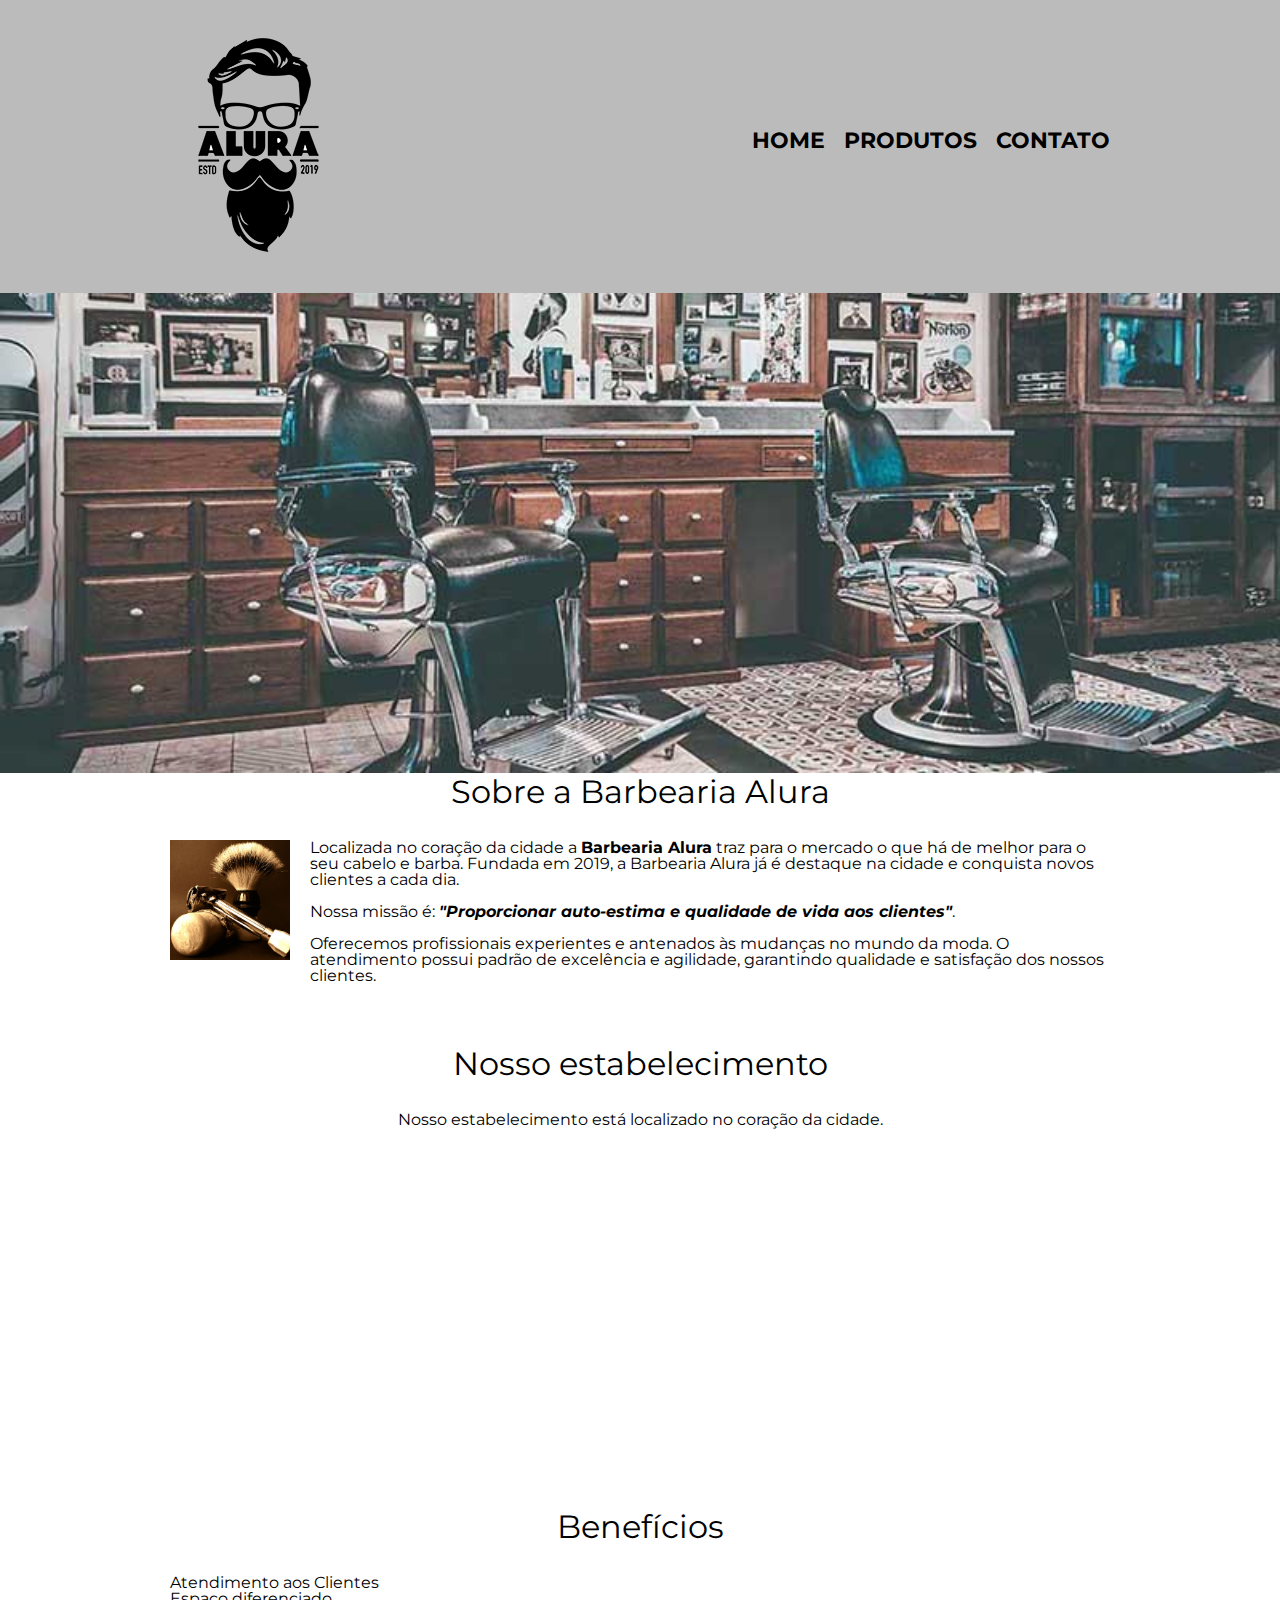
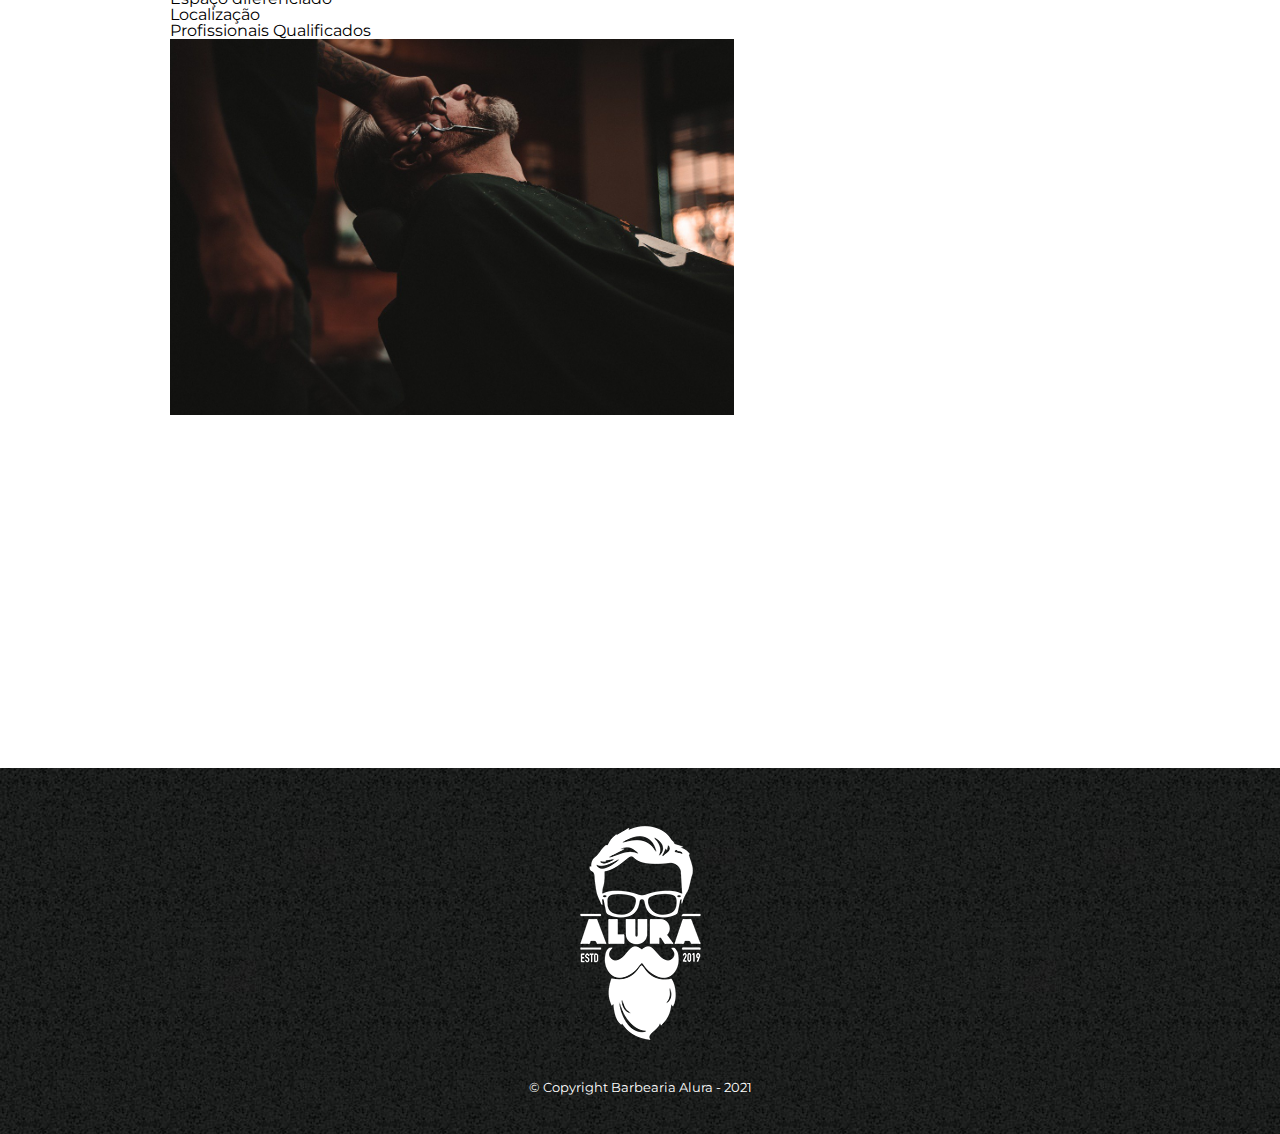
==== index.html @ d8b6650e "teste" ====
<!DOCTYPE html>
<html lang="pt-br">
	<head>
		<link rel="stylesheet" href="reset.css">
		<meta charset="UTF-8">
		<title>Barbearia Alura</title>
		<link rel="stylesheet" href="style.css">
		<link href="https://fonts.googleapis.com/css2?family=Montserrat:wght@200;400&display=swap" rel="stylesheet">
	</head>

	<body>
		<header>
			<div class="caixa">
				<h1><img src="logo.png"></h1>

				<nav>
					<ul>
						<li><a href="index.html">Home</a></li>
						<li><a href="produtos.html">Produtos</a></li>
						<li><a href="contato.html">Contato</a></li>
					</ul>
				</nav>
			</div>
		</header>

		<img class="banner" src="banner.jpg">

		<main>
		<section class="principal">
			<h2 class="titulo-principal">Sobre a Barbearia Alura</h2>

			<img class="utensilios" src="utensilios.jpg" alt="Imagem de utensílios.">

			<p>Localizada no coração da cidade a <strong>Barbearia Alura</strong> traz para o mercado o que há de melhor para o seu cabelo e barba. Fundada em 2019, a Barbearia Alura já é destaque na cidade e conquista novos clientes a cada dia.</p>

			<p id ="missao">Nossa missão é: <strong><em>"Proporcionar auto-estima e qualidade de vida aos clientes"</em></strong>.</p>

			<p>Oferecemos profissionais experientes e antenados às mudanças no mundo da moda. O atendimento possui padrão de excelência e agilidade, garantindo qualidade e satisfação dos nossos clientes.</p>
		</section>

		<section class="mapa">
			<h3 class="titulo-principal">Nosso estabelecimento</h3>
			<p>Nosso estabelecimento está localizado no coração da cidade.</p>

			<iframe src="https://www.google.com/maps/embed?pb=!1m18!1m12!1m3!1d3656.359138904036!2d-46.60348438440633!3d-23.591449568590612!2m3!1f0!2f0!3f0!3m2!1i1024!2i768!4f13.1!3m3!1m2!1s0x94ce5bf258066d99%3A0x8ab35a2b97cbbf80!2sR.%20Gen.%20Lecor%20-%20Ipiranga%2C%20S%C3%A3o%20Paulo%20-%20SP!5e0!3m2!1spt-BR!2sbr!4v1638492133017!5m2!1spt-BR!2sbr" width="100%" height="300" style="border:0;" allowfullscreen="" loading="lazy"></iframe>
		</section>

		<section class="beneficios">
			<h3 class="titulo-principal">Benefícios</h3>

			<ul>
				<li class="itens">Atendimento aos Clientes</li>
				<li class="itens">Espaço diferenciado</li>
				<li class="itens">Localização</li>
				<li class="itens">Profissionais Qualificados</li>
			</ul>

			<img src="beneficios.jpg" class="imagembeneficios">

			<div class="video">
				<iframe width="560" height="315" src="https://www.youtube.com/embed/wcVVXUV0YUY" title="YouTube video player" frameborder="0" allow="accelerometer; autoplay; clipboard-write; encrypted-media; gyroscope; picture-in-picture" allowfullscreen></iframe>
			</div>
		</section>
	</main>

		<footer>
			<img src="logo-branco.png">
			<p class="copyright">	&copy; Copyright Barbearia Alura - 2021</p>
		</footer>
	</body>	
</html>
---- style.css ----
body {
	font-family: 'Montserrat', sans-serif;
}

header {
	background: #BBBBBB;
	padding: 20px 0;
}

.caixa {
	width: 940px;
	position: relative;
	margin: 0 auto;
}

nav {
	position: absolute;
	top: 110px;
	right: 0;
}

nav li {
	display: inline;
	margin: 0 0 0 15px ;
}

nav a {
	text-transform: uppercase;
	color: black;
	font-weight: bold;
	font-size: 22px;
	text-decoration: none;
}

nav a:hover {
	color: red;
	text-decoration: underline;
}

.produtos {
	width: 940px;
	margin: 0 auto;
	padding: 50px 0;
}

.produtos li {
	display: inline-block;
	text-align: center;
	width: 30%;
	vertical-align: top;
	margin: 0 1.5%;
	padding: 30px 20px;
	box-sizing: border-box;
	border:  2px solid black;
	border-radius: 10px;
}

.produtos li:hover {
	border-color: red;
}

.produtos li:active {
	border-color: green;
}

.produtos li:hover h2 {
	font-size: 34px;
}

.produtos h2 {
	font-size: 30px;
	font-weight: bold;
}

.descricao {
	font-size: 18px;
}

.preco {
	font-size: 22px;
	font-weight: bold;
	margin-top: 10px;
}

footer {
	background: url("bg.jpg");
	text-align: center;
	padding: 40px 0;
}

.copyright {
	color: white;
	font-size: 13px;
	margin:  20px 0 0;
}

main {
	width: 940px;
	margin: 0 auto;
}

form {
	margin: 40px 0;
}

form label, form legend {
	display:  block;
	font-size: 20px;
	margin: 0 0 10px;
}

.input-padrao {
	display: block;
	margin: 0 0 20px;
	padding: 10px 20px;
	width: 50%;
	border-radius: 5px;
}

.input-padrao:hover {
	border-color: red;
}

.checkbox {
	margin: 20px 0;
}

.enviar {
	width: 40%;
	padding: 15px 0;
	background: orange;
	color: white;
	font-weight: bold;
	font-size: 18px;
	border: none;
	border-radius: 5px;
	transition: 1s all;
	cursor: pointer;
}

.enviar:hover {
	background: red;
	transform: scale(1.2);
}

.enviar:active {
	background: green;
	transition: 1s background;
}

table {
	margin: 20px 0 40px;
}

thead {
	background: #555555;
	color: white;
	font-weight: bold;
}

td, th {
	border: 1px solid black;
	padding: 8px 15px;
}

td {
	color: red;
}

/* CSS da página inicial */
.banner {
	width: 100%;
}

.titulo-principal {
	text-align: center;
	font-size: 2em;
	margin: 0 0 1em;
	clear: left;
}

.principal p {
	margin: 0 0 1em;
}

.principal strong {
	font-weight: bold;
}

.principal em {
	font-style: italic;
}

.utensilios {
	width: 120px;
	float: left;
	margin: 0 20px 20px 0;
}

.imagembeneficios {
	width: 60%;
}

.mapa {
	padding: 3em 0;
}

.mapa p {
	margin: 0 0 2em;
	text-align: center;
}

.video {
	width: 560px;
	margin: 1em auto;
}
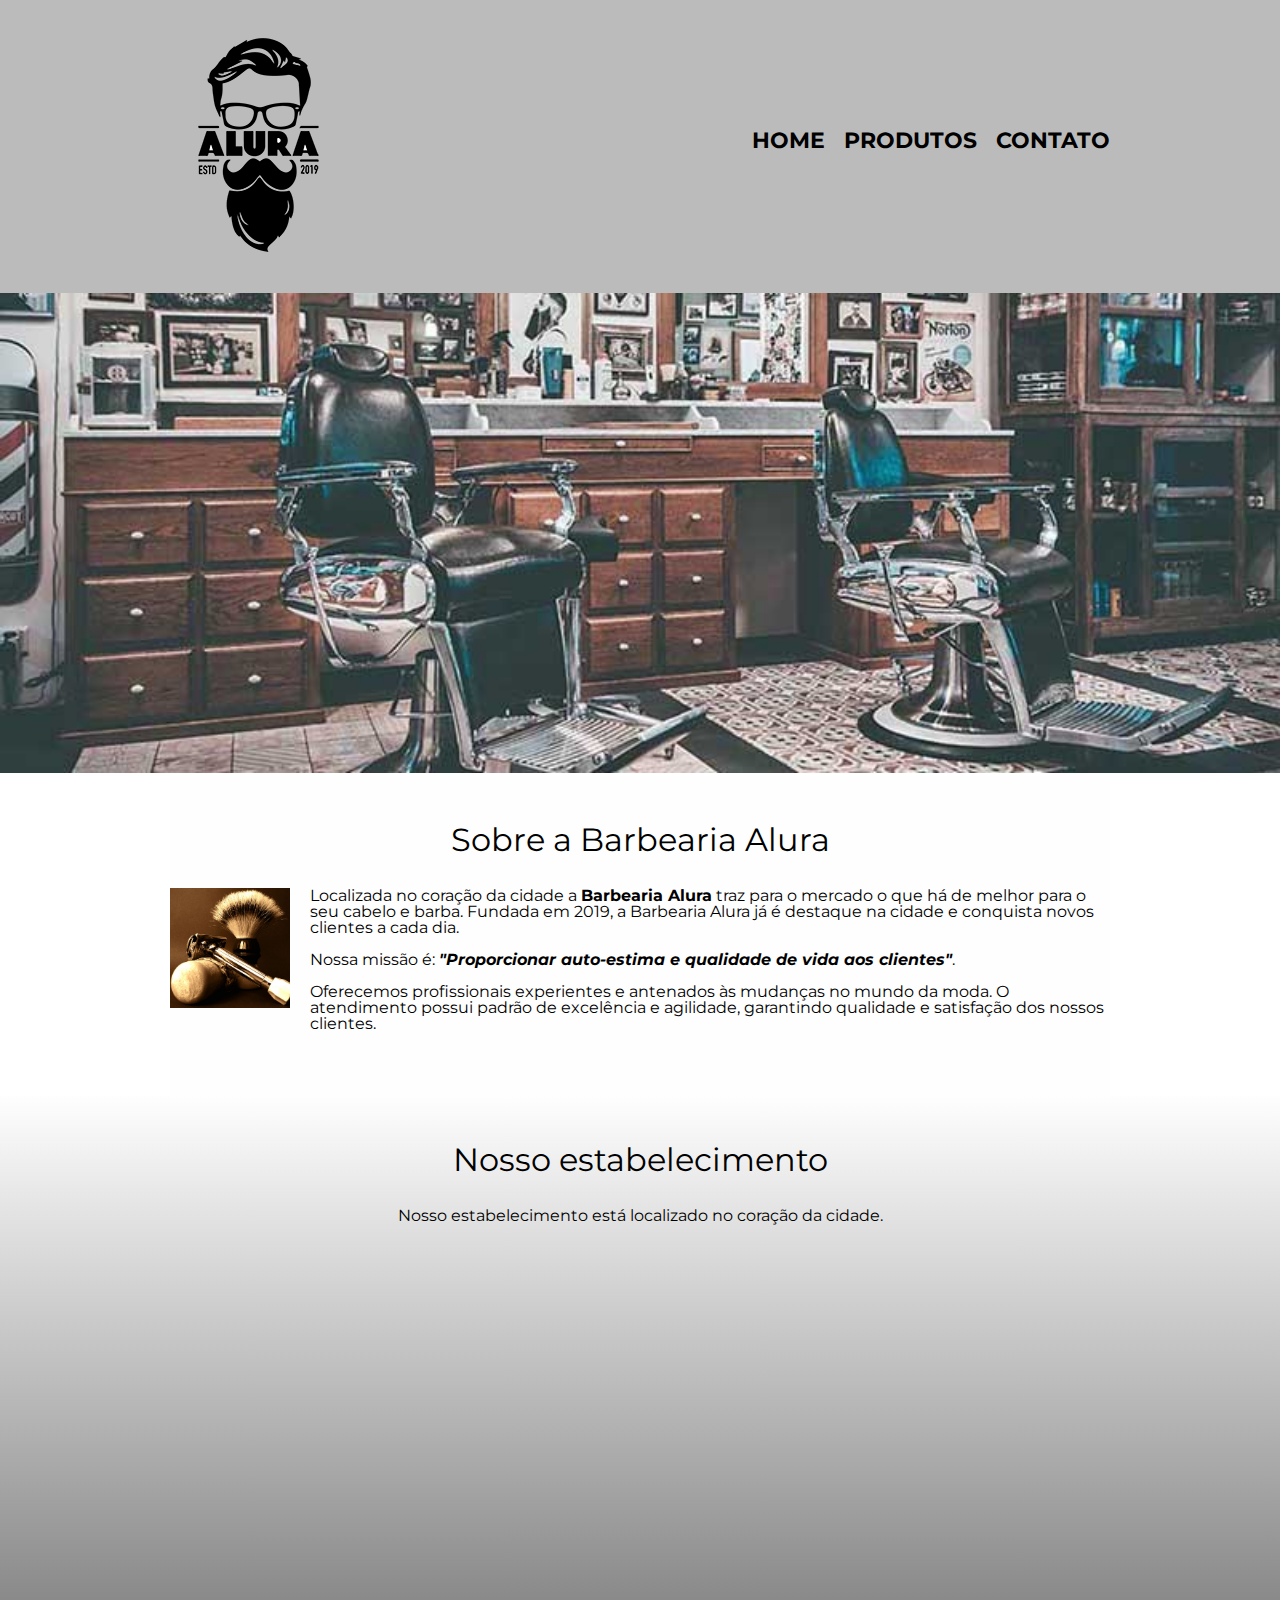
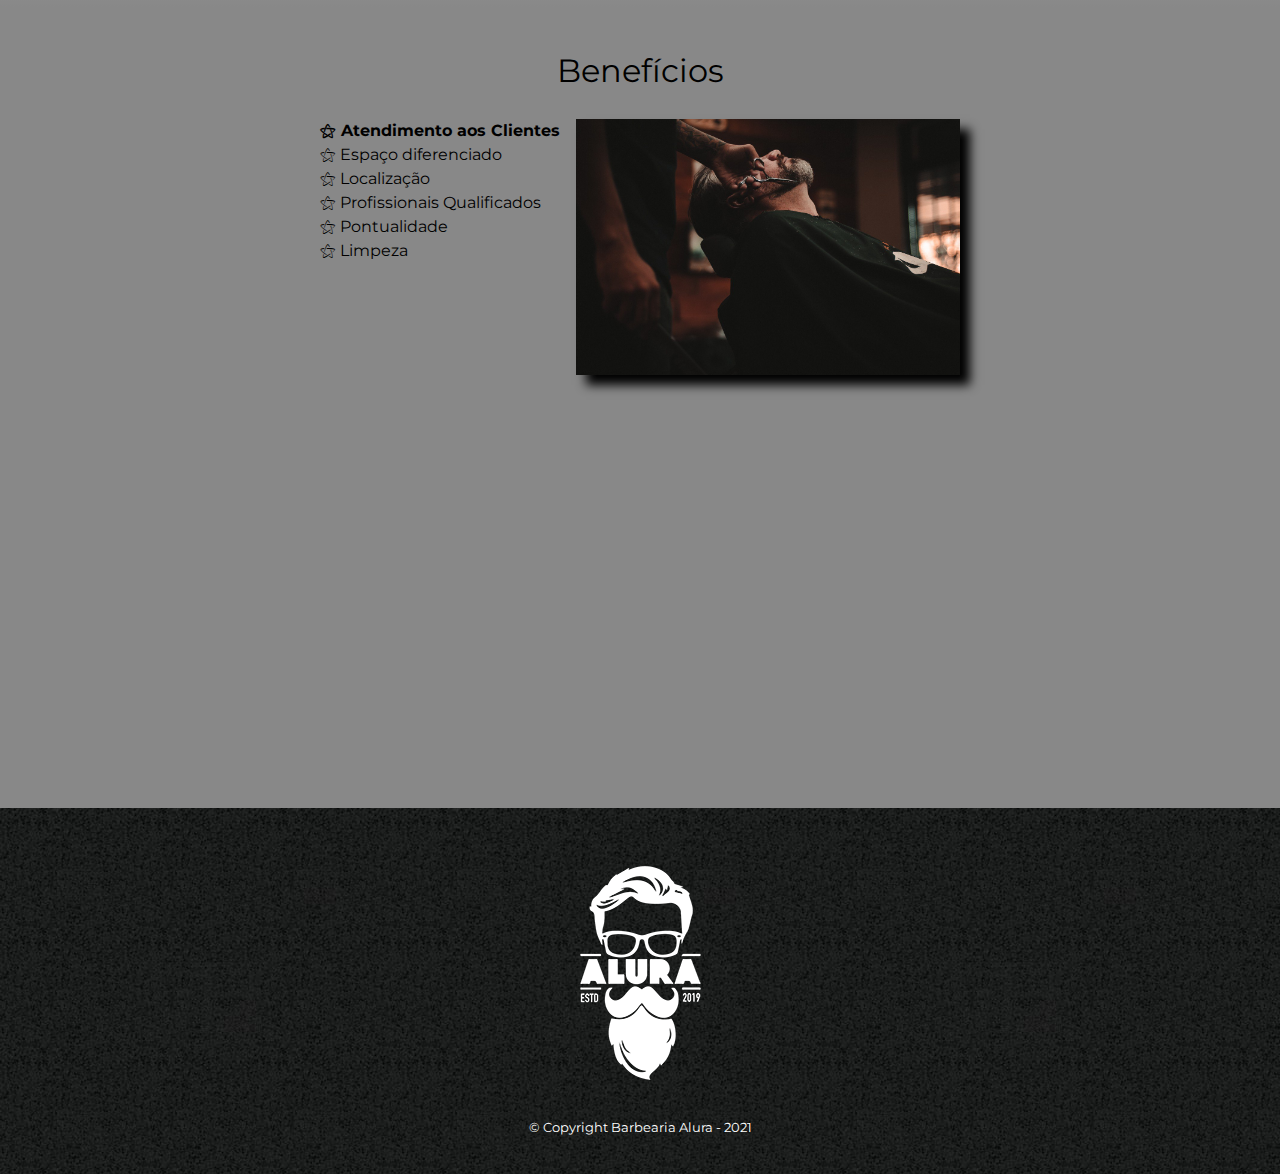
==== commit 36d00526: "ok" ====
--- a/index.html
+++ b/index.html
@@ -1,9 +1,12 @@
 <!DOCTYPE html>
 <html lang="pt-br">
+<html>
 	<head>
+		<meta charset="UTF-8">
+		<meta name="viewport" content="width=device-width">
+		<title>Barbearia Alura</title>
+
 		<link rel="stylesheet" href="reset.css">
-		<meta charset="UTF-8">
-		<title>Barbearia Alura</title>
 		<link rel="stylesheet" href="style.css">
 		<link href="https://fonts.googleapis.com/css2?family=Montserrat:wght@200;400&display=swap" rel="stylesheet">
 	</head>
@@ -26,41 +29,43 @@
 		<img class="banner" src="banner.jpg">
 
 		<main>
-		<section class="principal">
-			<h2 class="titulo-principal">Sobre a Barbearia Alura</h2>
+			<section class="principal">
+				<h2 class="titulo-principal">Sobre a Barbearia Alura</h2>
 
-			<img class="utensilios" src="utensilios.jpg" alt="Imagem de utensílios.">
+				<img class="utensilios" src="utensilios.jpg" alt="Imagem de utensílios.">
 
-			<p>Localizada no coração da cidade a <strong>Barbearia Alura</strong> traz para o mercado o que há de melhor para o seu cabelo e barba. Fundada em 2019, a Barbearia Alura já é destaque na cidade e conquista novos clientes a cada dia.</p>
+				<p>Localizada no coração da cidade a <strong>Barbearia Alura</strong> traz para o mercado o que há de melhor para o seu cabelo e barba. Fundada em 2019, a Barbearia Alura já é destaque na cidade e conquista novos clientes a cada dia.</p>
 
-			<p id ="missao">Nossa missão é: <strong><em>"Proporcionar auto-estima e qualidade de vida aos clientes"</em></strong>.</p>
+				<p>Nossa missão é: <strong><em>"Proporcionar auto-estima e qualidade de vida aos clientes"</em></strong>.</p>
 
-			<p>Oferecemos profissionais experientes e antenados às mudanças no mundo da moda. O atendimento possui padrão de excelência e agilidade, garantindo qualidade e satisfação dos nossos clientes.</p>
-		</section>
+				<p>Oferecemos profissionais experientes e antenados às mudanças no mundo da moda. O atendimento possui padrão de excelência e agilidade, garantindo qualidade e satisfação dos nossos clientes.</p>
+			</section>	
+				<section class="mapa">
+					<h3 class="titulo-principal">Nosso estabelecimento</h3>
+					<p>Nosso estabelecimento está localizado no coração da cidade.</p>
+					<div class="mapa-conteudo">
+						<iframe src="https://www.google.com/maps/embed?pb=!1m18!1m12!1m3!1d3656.359138904036!2d-46.60348438440633!3d-23.591449568590612!2m3!1f0!2f0!3f0!3m2!1i1024!2i768!4f13.1!3m3!1m2!1s0x94ce5bf258066d99%3A0x8ab35a2b97cbbf80!2sR.%20Gen.%20Lecor%20-%20Ipiranga%2C%20S%C3%A3o%20Paulo%20-%20SP!5e0!3m2!1spt-BR!2sbr!4v1638492133017!5m2!1spt-BR!2sbr" width="100%" height="300" style="border:0;" allowfullscreen="" loading="lazy"></iframe>
+					</div>
+				</section>
+			
+			<section class="beneficios">
+				<h3 class="titulo-principal">Benefícios</h3>
+				
+				<div class="conteudo-beneficios">
+					<ul class="lista-beneficios">
+						<li class="itens">Atendimento aos Clientes</li>
+						<li class="itens">Espaço diferenciado</li>
+						<li class="itens">Localização</li>
+						<li class="itens">Profissionais Qualificados</li>
+						<li class="itens">Pontualidade</li>
+						<li class="itens">Limpeza</li>
+					</ul><img src="beneficios.jpg" class="imagem-beneficios">	
+				</div>
 
-		<section class="mapa">
-			<h3 class="titulo-principal">Nosso estabelecimento</h3>
-			<p>Nosso estabelecimento está localizado no coração da cidade.</p>
-
-			<iframe src="https://www.google.com/maps/embed?pb=!1m18!1m12!1m3!1d3656.359138904036!2d-46.60348438440633!3d-23.591449568590612!2m3!1f0!2f0!3f0!3m2!1i1024!2i768!4f13.1!3m3!1m2!1s0x94ce5bf258066d99%3A0x8ab35a2b97cbbf80!2sR.%20Gen.%20Lecor%20-%20Ipiranga%2C%20S%C3%A3o%20Paulo%20-%20SP!5e0!3m2!1spt-BR!2sbr!4v1638492133017!5m2!1spt-BR!2sbr" width="100%" height="300" style="border:0;" allowfullscreen="" loading="lazy"></iframe>
-		</section>
-
-		<section class="beneficios">
-			<h3 class="titulo-principal">Benefícios</h3>
-
-			<ul>
-				<li class="itens">Atendimento aos Clientes</li>
-				<li class="itens">Espaço diferenciado</li>
-				<li class="itens">Localização</li>
-				<li class="itens">Profissionais Qualificados</li>
-			</ul>
-
-			<img src="beneficios.jpg" class="imagembeneficios">
-
-			<div class="video">
-				<iframe width="560" height="315" src="https://www.youtube.com/embed/wcVVXUV0YUY" title="YouTube video player" frameborder="0" allow="accelerometer; autoplay; clipboard-write; encrypted-media; gyroscope; picture-in-picture" allowfullscreen></iframe>
-			</div>
-		</section>
+				<div class="video">
+					<iframe width="100%" height="315" src="https://www.youtube.com/embed/wcVVXUV0YUY" title="YouTube video player" frameborder="0" allow="accelerometer; autoplay; clipboard-write; encrypted-media; gyroscope; picture-in-picture" allowfullscreen></iframe>
+				</div>
+			</section>
 	</main>
 
 		<footer>
--- a/style.css
+++ b/style.css
@@ -95,6 +95,9 @@
 }
 
 main {
+}
+
+.contato-main {
 	width: 940px;
 	margin: 0 auto;
 }
@@ -179,6 +182,13 @@
 	clear: left;
 }
 
+.principal {
+	padding: 3em 0;
+	background-color: #FEFEFE;
+	width: 940px;
+	margin: 0 auto;
+}
+
 .principal p {
 	margin: 0 0 1em;
 }
@@ -197,12 +207,14 @@
 	margin: 0 20px 20px 0;
 }
 
-.imagembeneficios {
-	width: 60%;
-}
-
 .mapa {
 	padding: 3em 0;
+	background: linear-gradient(#FEFEFE,#888888);
+}
+
+.mapa-conteudo {
+	width: 940px;
+	margin: 0 auto;
 }
 
 .mapa p {
@@ -210,7 +222,64 @@
 	text-align: center;
 }
 
+.beneficios {
+	padding: 3em 0;
+	background: #888888;
+}
+
+.conteudo-beneficios {
+	width: 640px;
+	margin: 0 auto;
+}
+
+.lista-beneficios {
+	width: 40%;
+	display: inline-block;
+	vertical-align: top;
+}
+
+.itens {
+	line-height: 1.5;
+}
+
+.itens:first-child{
+	font-weight: bold;
+}
+
+.itens:before {
+	content: "⚝ ";
+}
+
+.imagem-beneficios {
+	width: 60%;
+	opacity: 1;
+	transition: 400ms;
+	box-shadow: 10px 10px 10px 0 black;
+}
+
+.imagem-beneficios:hover {
+	opacity: 0.3;
+}
+
 .video {
 	width: 560px;
-	margin: 1em auto;
+	margin: 2em auto;
+}
+
+@media screen and (max-width: 480px) {
+	.caixa, .principal, .conteudo-beneficios, .mapa-conteudo, .video {
+		width: auto;
+	}
+
+	h1 {
+		text-align: center;
+	}
+
+	nav {
+		position:static
+	}
+
+	.lista-beneficios, .imagem-beneficios {
+		width: 100%;
+	}
 }